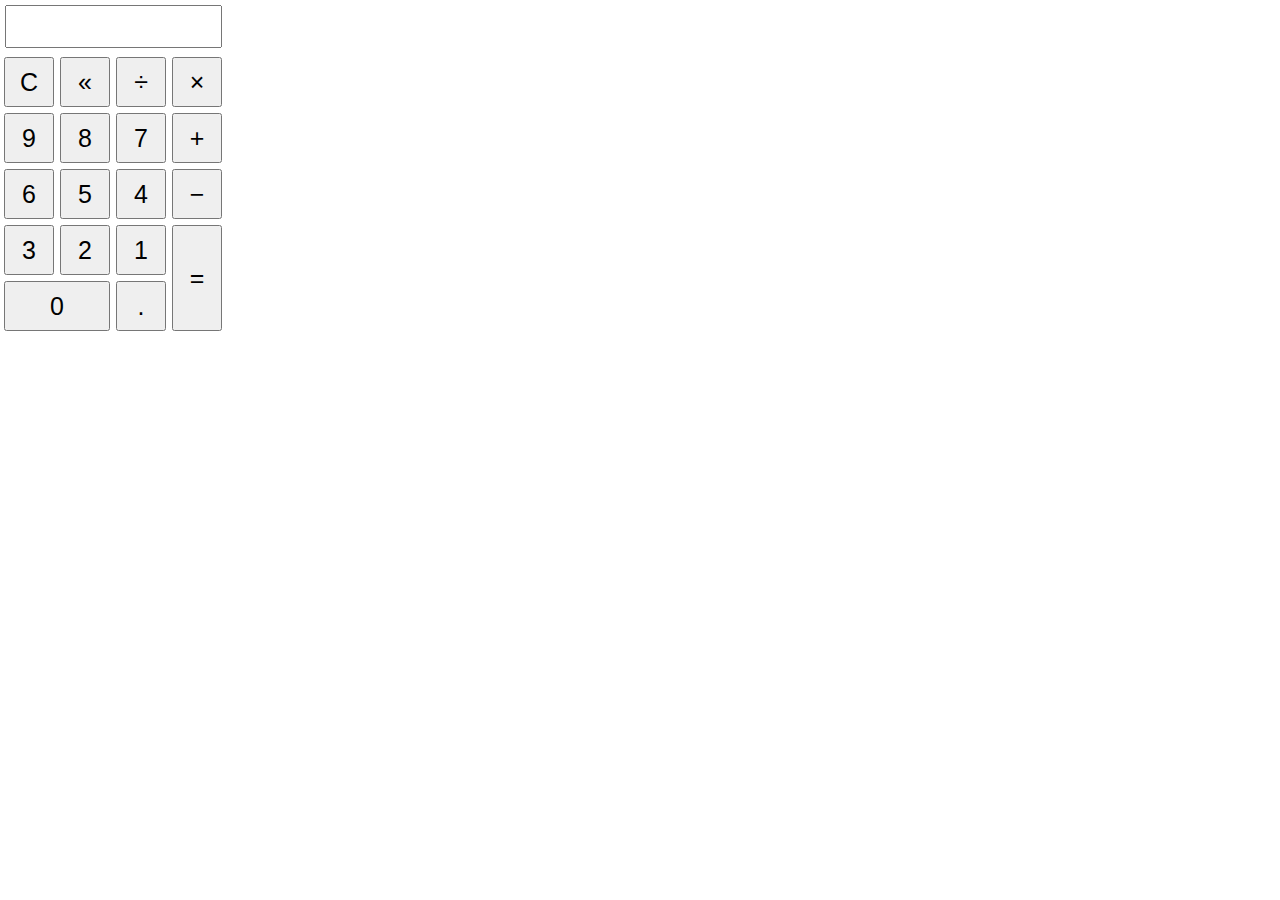
==== index.html @ cc1fa360 "Merge pull request #3 from WHOISbinit/patch-2" ====
<!DOCTYPE html>
<html>
<head>
	<title>Simple Calculator</title>
	
	<script type="text/javascript">
		function insert(num){
			document.form.textview.value = document.form.textview.value + num;

		}

		function equal(){
			var exp = document.form.textview.value;
			if(exp){
				document.form.textview.value=eval(exp);
			}
		}
			function clean(){
				document.form.textview.value = "";
			}
			function back(){
				var exp = document.form.textview.value;
				document.form.textview.value = 	exp.substring(0, exp.length - 1);
			}

	</script>

	<style type="text/css">
		*{
			margin : 0;
			padding: 0;
			text-align:centre;

		}
		.button{
			cursor: pointer;
			font-size: 25px;
			margin:2px;
			width: 50px;
			height: 50px;
		}
		.textview{
			font-size: 25px;
			margin:5px;
			padding: 5px;
			width: 203px;
		}

	</style>
</head>
<body>

	<div class="main">
		<form name="form">
			<input class="textview" name="textview">
		</form>
		<table>
			<tr>
				<td><input class="button" type="button" onclick="clean()" value="C"></td>
				<td><input class="button" type="button" onclick="back()" value="&#xab;"></td>
				<td><input class="button" type="button" onclick="insert('/')" value="&divide;"></td>
				<td><input class="button" type="button" onclick="insert('*')" value="&times;"></td>
			</tr>
			<tr>
				<td><input class="button" type="button" onclick="insert(9)" value="9"></td>
				<td><input class="button" type="button" onclick="insert(8)" value="8"></td>
				<td><input class="button" type="button" onclick="insert(7)" value="7"></td>
				<td><input class="button" type="button" onclick="insert('+')" value="&plus;"></td>
			</tr>
			<tr>
				<td><input class="button" type="button"  onclick="insert(6)" value="6"></td>
				<td><input class="button" type="button" onclick="insert(5)" value="5"></td>
				<td><input class="button" type="button" onclick="insert(4)" value="4"></td>
				<td><input class="button" type="button" onclick="insert('-')" value="&minus;"></td>
			</tr>
			<tr>
				<td><input class="button" type="button" onclick="insert(3)" value="3"></td>
				<td><input class="button" type="button" onclick="insert(2)" value="2"></td>
				<td><input class="button" type="button" onclick="insert(1)" value="1"></td>
				<td rowspan="5"><input style="height: 106px;" class="button" type="button" onclick="equal()" value="="></td>
			</tr>
			<tr>
				<td colspan=2><input style="width: 106px;" class="button" type="button" onclick="insert(0)" value="0"></td>
				<td><input class="button" type="button" onclick="insert('.')" value="."></td>
			</tr>

		</table>
	</div>

</body>
</html>
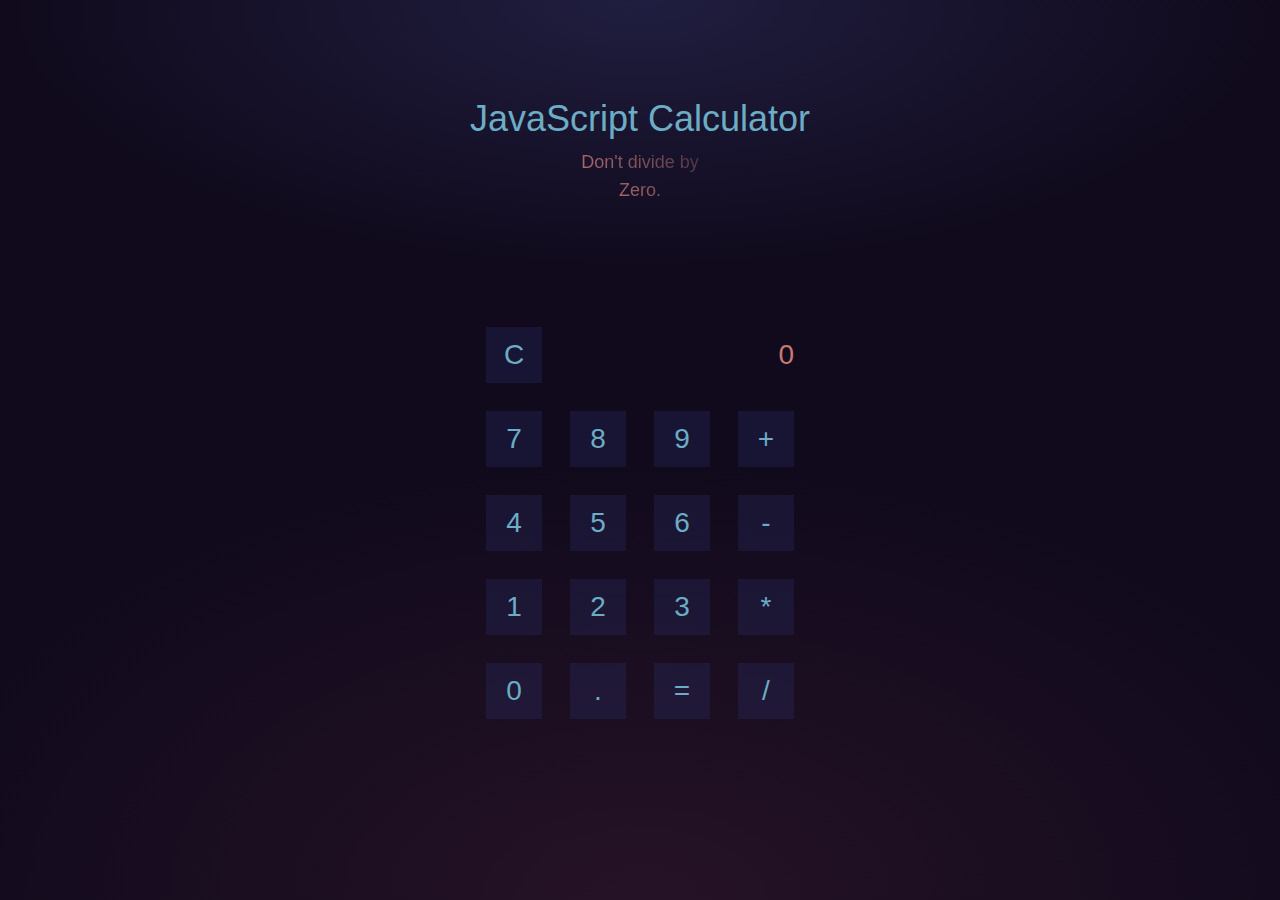
==== commit 18f66f3d: "calculator code added with js and css" ====
--- a/index.html
+++ b/index.html
@@ -1,91 +1,51 @@
 <!DOCTYPE html>
-<html>
+<html lang="en">
+
 <head>
-	<title>Simple Calculator</title>
-	
-	<script type="text/javascript">
-		function insert(num){
-			document.form.textview.value = document.form.textview.value + num;
+	<meta charset="UTF-8">
+	<meta name="viewport" content="width=device-width, initial-scale=1.0">
+	<meta http-equiv="X-UA-Compatible" content="ie=edge">
+	<title>Calculator</title>
+	<link href="./style.css" rel="stylesheet" type="text/css">
+	</link>
+</head>
 
-		}
+<body>
+	<h1>JavaScript Calculator</h1>
+	<p class="warning">Don't divide by Zero.</p>
+	<div id="calculator" class="calculator">
+		<button id="clear" class="clear">C</button>
 
-		function equal(){
-			var exp = document.form.textview.value;
-			if(exp){
-				document.form.textview.value=eval(exp);
-			}
-		}
-			function clean(){
-				document.form.textview.value = "";
-			}
-			function back(){
-				var exp = document.form.textview.value;
-				document.form.textview.value = 	exp.substring(0, exp.length - 1);
-			}
+		<div id="viewer" class="viewer">0</div>
+		<button class="num" data-num="7">7</button>
+		<button class="num" data-num="8">8</button>
+		<button class="num" data-num="9">9</button>
 
-	</script>
+		<button data-ops="plus" class="ops">+</button>
 
-	<style type="text/css">
-		*{
-			margin : 0;
-			padding: 0;
-			text-align:centre;
+		<button class="num" data-num="4">4</button>
+		<button class="num" data-num="5">5</button>
+		<button class="num" data-num="6">6</button>
 
-		}
-		.button{
-			cursor: pointer;
-			font-size: 25px;
-			margin:2px;
-			width: 50px;
-			height: 50px;
-		}
-		.textview{
-			font-size: 25px;
-			margin:5px;
-			padding: 5px;
-			width: 203px;
-		}
+		<button data-ops="minus" class="ops">-</button>
 
-	</style>
-</head>
-<body>
+		<button class="num" data-num="1">1</button>
+		<button class="num" data-num="2">2</button>
+		<button class="num" data-num="3">3</button>
 
-	<div class="main">
-		<form name="form">
-			<input class="textview" name="textview">
-		</form>
-		<table>
-			<tr>
-				<td><input class="button" type="button" onclick="clean()" value="C"></td>
-				<td><input class="button" type="button" onclick="back()" value="&#xab;"></td>
-				<td><input class="button" type="button" onclick="insert('/')" value="&divide;"></td>
-				<td><input class="button" type="button" onclick="insert('*')" value="&times;"></td>
-			</tr>
-			<tr>
-				<td><input class="button" type="button" onclick="insert(9)" value="9"></td>
-				<td><input class="button" type="button" onclick="insert(8)" value="8"></td>
-				<td><input class="button" type="button" onclick="insert(7)" value="7"></td>
-				<td><input class="button" type="button" onclick="insert('+')" value="&plus;"></td>
-			</tr>
-			<tr>
-				<td><input class="button" type="button"  onclick="insert(6)" value="6"></td>
-				<td><input class="button" type="button" onclick="insert(5)" value="5"></td>
-				<td><input class="button" type="button" onclick="insert(4)" value="4"></td>
-				<td><input class="button" type="button" onclick="insert('-')" value="&minus;"></td>
-			</tr>
-			<tr>
-				<td><input class="button" type="button" onclick="insert(3)" value="3"></td>
-				<td><input class="button" type="button" onclick="insert(2)" value="2"></td>
-				<td><input class="button" type="button" onclick="insert(1)" value="1"></td>
-				<td rowspan="5"><input style="height: 106px;" class="button" type="button" onclick="equal()" value="="></td>
-			</tr>
-			<tr>
-				<td colspan=2><input style="width: 106px;" class="button" type="button" onclick="insert(0)" value="0"></td>
-				<td><input class="button" type="button" onclick="insert('.')" value="."></td>
-			</tr>
+		<button data-ops="times" class="ops">*</button>
 
-		</table>
+		<button class="num" data-num="0">0</button>
+		<button class="num" data-num=".">.</button>
+		<button id="equals" class="equals" data-result="">=</button>
+
+		<button data-ops="divided by" class="ops">/</button>
+
+		<button id="reset" class="reset">Reset Universe?</button>
 	</div>
 
+	<script src="./script.js"></script>
 </body>
-</html>
+
+
+</html>--- a/style.css
+++ b/style.css
@@ -0,0 +1,208 @@
+html {
+  background: #100a1c;
+  background-image: radial-gradient(50% 30% ellipse at center top, #201e40 0%, rgba(0, 0, 0, 0) 100%), radial-gradient(60% 50% ellipse at center bottom, #261226 0%, #100a1c 100%);
+  background-attachment: fixed;
+  color: #6cacc5;
+}
+
+body {
+  color: #6cacc5;
+  font: 300 18px/1.6 "Source Sans Pro", sans-serif;
+  margin: 0;
+  padding: 5em 0 2em;
+  text-align: center;
+}
+
+h1 {
+  font-weight: 300;
+  margin: 0;
+}
+
+/* Gradient text only on Webkit */
+.warning {
+  background: -webkit-linear-gradient(45deg, #c97874 10%, #463042 90%);
+  -webkit-background-clip: text;
+  -webkit-text-fill-color: transparent;
+  color: #8c5059;
+  font-weight: 400;
+  margin: 0 auto 6em;
+  max-width: 9em;
+}
+
+.calculator {
+  font-size: 28px;
+  margin: 0 auto;
+  width: 10em;
+}
+.calculator::before, .calculator::after {
+  content: " ";
+  display: table;
+}
+.calculator::after {
+  clear: both;
+}
+
+/* Calculator after dividing by zero */
+.broken {
+  animation: broken 2s;
+  transform: translate3d(0, -2000px, 0);
+  opacity: 0;
+}
+
+.viewer {
+  color: #c97874;
+  float: left;
+  line-height: 3em;
+  text-align: right;
+  text-overflow: ellipsis;
+  overflow: hidden;
+  width: 7.5em;
+  height: 3em;
+}
+
+button {
+  border: 0;
+  background: rgba(42, 50, 113, 0.28);
+  color: #6cacc5;
+  cursor: pointer;
+  float: left;
+  font: inherit;
+  margin: 0.25em;
+  width: 2em;
+  height: 2em;
+  transition: all 0.5s;
+}
+button:hover {
+  background: #201e40;
+}
+button:focus {
+  outline: 0;
+  /* The value fade-ins that appear */
+}
+button:focus::after {
+  animation: zoom 1s;
+  animation-iteration-count: 1;
+  animation-fill-mode: both;
+  content: attr(data-num);
+  cursor: default;
+  font-size: 100px;
+  position: absolute;
+  top: 1.5em;
+  left: 50%;
+  text-align: center;
+  margin-left: -24px;
+  opacity: 0;
+  width: 48px;
+}
+
+/* Same as above, modified for operators */
+.ops:focus::after {
+  content: attr(data-ops);
+  margin-left: -210px;
+  width: 420px;
+}
+
+/* Same as above, modified for result */
+.equals:focus::after {
+  content: attr(data-result);
+  margin-left: -300px;
+  width: 600px;
+}
+
+/* Reset button */
+.reset {
+  background: rgba(201, 120, 116, 0.28);
+  color: #c97874;
+  font-weight: 400;
+  margin-left: -77px;
+  padding: 0.5em 1em;
+  position: absolute;
+  top: -20em;
+  left: 50%;
+  width: auto;
+  height: auto;
+  /* When button is revealed */
+}
+.reset:hover {
+  background: #c97874;
+  color: #100a1c;
+}
+.reset.show {
+  top: 20em;
+  animation: fadein 4s;
+}
+
+/* Animations */
+/* Values that appear onclick */
+@keyframes zoom {
+  0% {
+    transform: scale(0.2);
+    opacity: 1;
+  }
+  70% {
+    transform: scale(1);
+  }
+  100% {
+    opacity: 0;
+  }
+}
+/* Division by zero animation */
+@keyframes broken {
+  0% {
+    transform: translate3d(0, 0, 0);
+    opacity: 1;
+  }
+  5% {
+    transform: rotate(5deg);
+  }
+  15% {
+    transform: rotate(-5deg);
+  }
+  20% {
+    transform: rotate(5deg);
+  }
+  25% {
+    transform: rotate(-5deg);
+  }
+  50% {
+    transform: rotate(45deg);
+  }
+  70% {
+    transform: translate3d(0, 2000px, 0);
+    opacity: 1;
+  }
+  75% {
+    opacity: 0;
+  }
+  100% {
+    transform: translate3d(0, -2000px, 0);
+  }
+}
+/* Reset button fadein */
+@keyframes fadein {
+  0% {
+    top: 20em;
+    opacity: 0;
+  }
+  50% {
+    opacity: 0;
+  }
+  100% {
+    opacity: 1;
+  }
+}
+@media (min-width: 420px) {
+  .calculator {
+    width: 12em;
+  }
+
+  .viewer {
+    width: 8.5em;
+  }
+
+  button {
+    margin: 0.5em;
+  }
+}
+
+/*# sourceMappingURL=style.css.map */
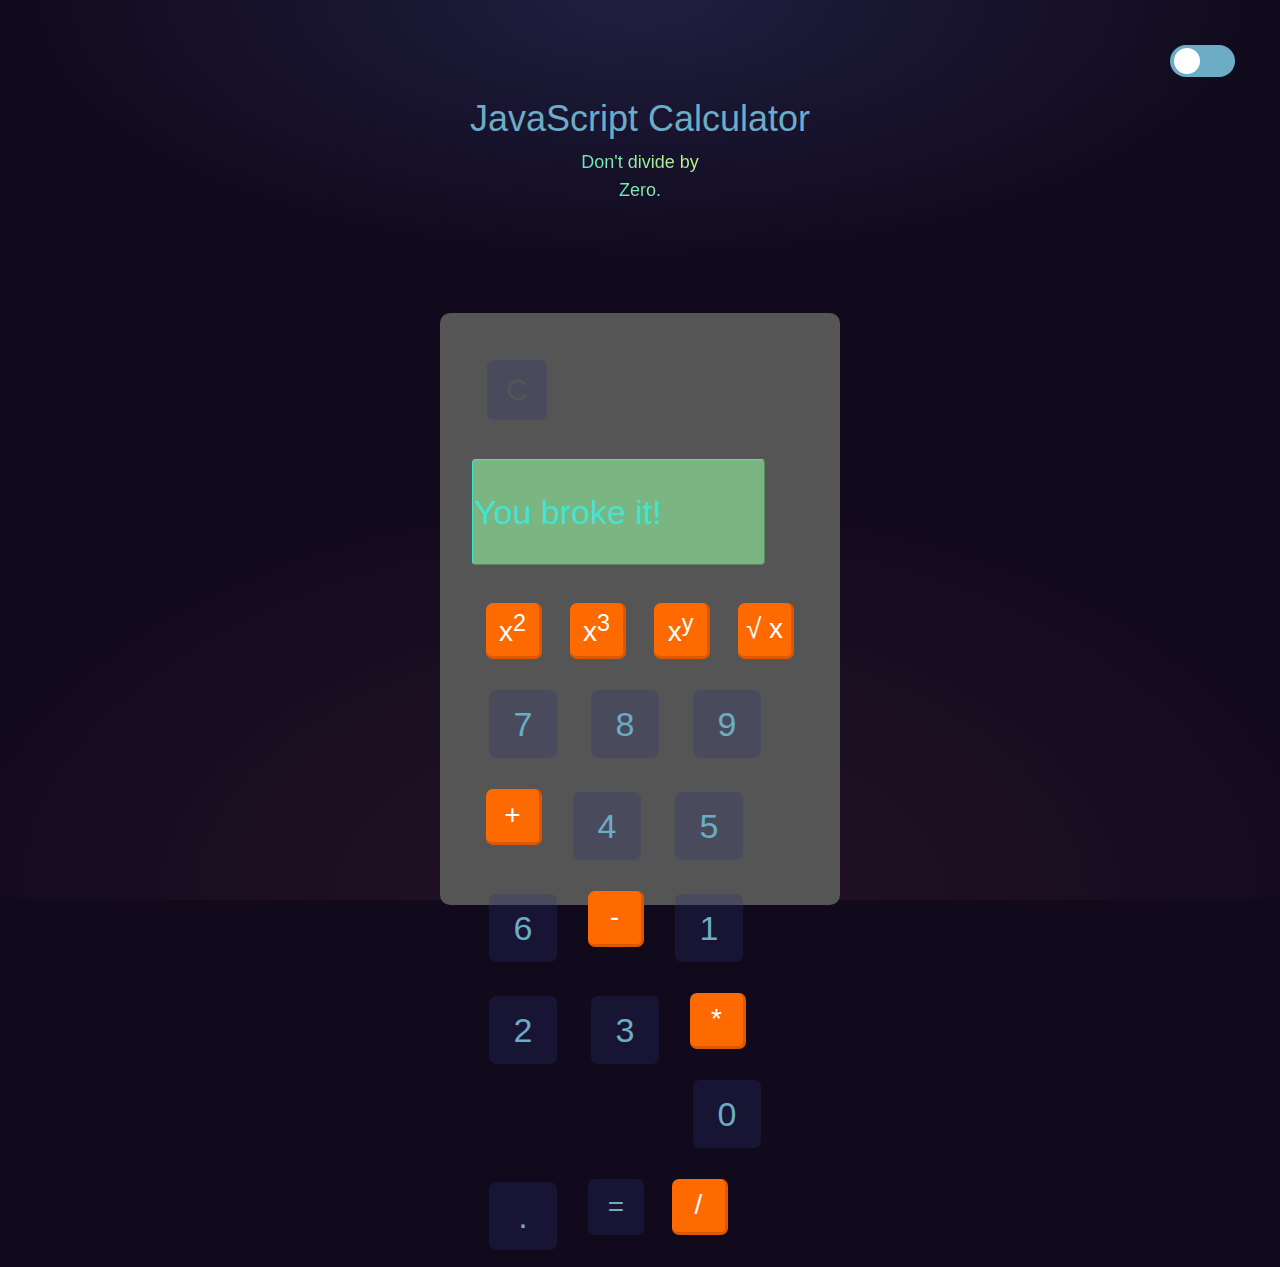
==== commit 79e36ab3: "Merge 1e57bf32dacad12924fea5c077726e579b5392be into 309da4361343d61805c3e2f588acf1c0fe47e18c" ====
--- a/index.html
+++ b/index.html
@@ -1,51 +1,64 @@
-<!DOCTYPE html>
-<html lang="en">
-
-<head>
-	<meta charset="UTF-8">
-	<meta name="viewport" content="width=device-width, initial-scale=1.0">
-	<meta http-equiv="X-UA-Compatible" content="ie=edge">
-	<title>Calculator</title>
-	<link href="./style.css" rel="stylesheet" type="text/css">
-	</link>
-</head>
-
-<body>
-	<h1>JavaScript Calculator</h1>
-	<p class="warning">Don't divide by Zero.</p>
-	<div id="calculator" class="calculator">
-		<button id="clear" class="clear">C</button>
-
-		<div id="viewer" class="viewer">0</div>
-		<button class="num" data-num="7">7</button>
-		<button class="num" data-num="8">8</button>
-		<button class="num" data-num="9">9</button>
-
-		<button data-ops="plus" class="ops">+</button>
-
-		<button class="num" data-num="4">4</button>
-		<button class="num" data-num="5">5</button>
-		<button class="num" data-num="6">6</button>
-
-		<button data-ops="minus" class="ops">-</button>
-
-		<button class="num" data-num="1">1</button>
-		<button class="num" data-num="2">2</button>
-		<button class="num" data-num="3">3</button>
-
-		<button data-ops="times" class="ops">*</button>
-
-		<button class="num" data-num="0">0</button>
-		<button class="num" data-num=".">.</button>
-		<button id="equals" class="equals" data-result="">=</button>
-
-		<button data-ops="divided by" class="ops">/</button>
-
-		<button id="reset" class="reset">Reset Universe?</button>
-	</div>
-
-	<script src="./script.js"></script>
-</body>
-
-
-</html>+<!DOCTYPE html>
+<html lang="en">
+
+<head>
+	<meta charset="UTF-8">
+	<meta name="viewport" content="width=device-width, initial-scale=1.0">
+	<meta http-equiv="X-UA-Compatible" content="ie=edge">
+	<title>Calculator</title>
+	<!-- <link href="./style.css" rel="stylesheet" type="text/css"> -->
+	<link href="./pixel/css/pixel.css" rel="stylesheet" type="text/css">
+	<link href="./pixel/css/style.css" rel="stylesheet" type="text/css">
+
+</head>
+
+<body>
+	<div class="toggle-container">
+		<input type="checkbox" id="themeToggle">
+		<label for="themeToggle">Toggle</label>
+	</div>
+
+	<h1>JavaScript Calculator</h1>
+	<p class="warning">Don't divide by Zero.</p>
+	<div id="calculator" class="calculator">
+		<button id="clear" class="clear">C</button>
+		<div id="viewer" class="viewer" style="border-top-width: 0.5px;border-top-style: solid;border-right-width: 0.5px;border-right-style: solid;border-bottom-width: 0.5px;border-bottom-style: solid;border-left-style: solid;border-left-width: 0.5px;padding-top: 1px;padding-bottom: 1px;padding-left: 1px;padding-right: 1px;">You broke it!</div>
+
+		<button data-ops="square" class="ops">x<sup>2</sup></button>
+		<button data-ops="cube" class="ops">x<sup>3</sup></button>
+		<button data-ops="power" class="ops">x<sup>y</sup></button>
+		<button data-ops="square root" class="ops">&#8730; x</button>
+
+
+		<button class="num" data-num="7">7</button>
+		<button class="num" data-num="8">8</button>
+		<button class="num" data-num="9">9</button>
+
+		<button data-ops="plus" class="ops">+</button>
+
+		<button class="num" data-num="4">4</button>
+		<button class="num" data-num="5">5</button>
+		<button class="num" data-num="6">6</button>
+
+		<button data-ops="minus" class="ops">-</button>
+
+		<button class="num" data-num="1">1</button>
+		<button class="num" data-num="2">2</button>
+		<button class="num" data-num="3">3</button>
+		<button data-ops="times" class="ops">*</button>
+		<button class="num" data-num="0">0</button>
+		<button class="num" data-num=".">.</button>
+		<button id="equals" class="equals" data-result="">=</button>
+
+		<button data-ops="divided by" class="ops">/</button>
+
+		<button id="reset" class="reset">Reset Universe?</button>
+	</div>
+
+	
+	<script src="./pixel/js/script.js"></script>
+	<script src="./pixel/js/dark-light-theme-toggle.js"></script>
+</body>
+
+
+</html>
--- a/pixel/css/pixel.css
+++ b/pixel/css/pixel.css
@@ -0,0 +1,76 @@
+body {
+    font-family: 'Dosis', sans-serif;
+}
+
+.calculator {
+    width: 20rem;
+    height: 33rem;
+    background-color:#555;
+    padding: 2rem;
+    border-radius: 10px;
+}
+
+
+
+.viewer {
+    width: 95%;
+    border-radius: 4px;
+    margin: 1.5rem 0;
+    display: flex;
+    background-color: #7bb581;
+    height: 3.5rem;
+    border-bottom: solid .3rem #5d8962;
+    border-right: solid .3rem #5d8962;
+
+    display: flex;
+    align-items: center;
+    padding-left: 10px;
+    font-size: 34px;
+    color:darkolivegreen;
+}
+
+.number-pad {
+    display: grid;
+    grid-template-columns: 1fr 1fr 1fr 1fr;
+    grid-template-rows: auto;
+    grid-gap: 1rem;
+    justify-items: center;
+    align-content: space-around;
+}
+
+button {
+    font-family: 'Dosis', sans-serif;
+    background-color: grey;
+    border: none;
+    border-bottom: 3px solid #42403f;
+    border-right: 3px solid #42403f;
+    border-radius: 7px;
+    width: 3rem;
+    height: 3rem;
+    font-size: 20px;
+    color: #555;
+}
+
+button.clear {
+    margin-right: 0;
+    font-size: 30px;
+    color: #555;
+}
+
+button.ops {
+    background-color: #ff6a00;
+    border-bottom: 3px solid #db5700;
+    border-right: 3px solid #db5700;
+    color: white;
+    align-items: center;
+    justify-content: center;
+}
+
+button.reset {
+    width: 100%;
+    font-size: 30px;
+    margin-top: 1rem;
+}
+ button.num {
+    font-size: 34px;
+ }--- a/pixel/css/style.css
+++ b/pixel/css/style.css
@@ -0,0 +1,309 @@
+html {
+  background: #100a1c;
+  background-image: radial-gradient(50% 30% ellipse at center top, #201e40 0%, rgba(0, 0, 0, 0) 100%), radial-gradient(60% 50% ellipse at center bottom, #261226 0%, #100a1c 100%);
+  background-attachment: fixed;
+  color: #6cacc5;
+}
+
+body {
+  color: #6cacc5;
+  font: 300 18px/1.6 "Source Sans Pro", sans-serif;
+  margin: 0;
+  padding: 5em 0 2em;
+  text-align: center;
+}
+
+h1 {
+  font-weight: 300;
+  margin: 0;
+}
+
+/* Gradient text only on Webkit */
+.warning {
+  background: -webkit-linear-gradient(45deg, #44e4d1 10%, #d0f980 90%);
+  -webkit-background-clip: text;
+  -webkit-text-fill-color: transparent;
+  color: #44e4d1;
+  font-weight: 400;
+  margin: 0 auto 6em;
+  max-width: 9em;
+}
+
+.calculator {
+  font-size: 28px;
+  margin: 0 auto;
+  width: 10em;
+}
+
+.calculator::before,
+.calculator::after {
+  content: " ";
+  display: table;
+}
+
+.calculator::after {
+  clear: both;
+}
+
+/* Calculator after dividing by zero */
+.broken {
+  animation: broken 2s;
+  transform: translate3d(0, -2000px, 0);
+  opacity: 0;
+}
+
+.viewer {
+  color: #44e4d1;
+  float: left;
+  line-height: 3em;
+  text-align: right;
+  text-overflow: ellipsis;
+  overflow: hidden;
+  width: 7.5em;
+  height: 3em;
+}
+
+button {
+  border: 0;
+  background: rgba(42, 50, 113, 0.28);
+  color: #6cacc5;
+  cursor: pointer;
+  float: left;
+  font: inherit;
+  margin: 0.25em;
+  width: 2em;
+  height: 2em;
+  transition: all 0.5s;
+}
+
+button:hover {
+  background: #201e40;
+}
+
+button:focus {
+  outline: 0;
+  /* The value fade-ins that appear */
+}
+
+button:focus::after {
+  animation: zoom 1s;
+  animation-iteration-count: 1;
+  animation-fill-mode: both;
+  content: attr(data-num);
+  cursor: default;
+  font-size: 100px;
+  position: absolute;
+  top: 1.5em;
+  left: 50%;
+  text-align: center;
+  margin-left: -24px;
+  opacity: 0;
+  width: 48px;
+}
+
+/* Same as above, modified for operators */
+.ops:focus::after {
+  content: attr(data-ops);
+  margin-left: -210px;
+  width: 420px;
+}
+
+/* Same as above, modified for result */
+.equals:focus::after {
+  content: attr(data-result);
+  margin-left: -300px;
+  width: 600px;
+}
+
+/* Reset button */
+.reset {
+  background: rgba(201, 120, 116, 0.28);
+  color: #44e4d1;
+  font-weight: 400;
+  margin-left: -77px;
+  padding: 0.5em 1em;
+  position: absolute;
+  top: -20em;
+  left: 50%;
+  width: auto;
+  height: auto;
+  /* When button is revealed */
+}
+
+.reset:hover {
+  background: #44e4d1;
+  color: #100a1c;
+}
+
+.reset.show {
+  top: 20em;
+  animation: fadein 4s;
+}
+
+/* Light mode theme colors and switcher */
+.light-theme {
+  background: #423e4d;
+  background: -webkit-linear-gradient(to right, #E9E4F0, #D3CCE3);
+  background: linear-gradient(to right, #E9E4F0, #D3CCE3);
+}
+
+.light-theme h1,
+.light-theme button {
+  color: #5a5569;
+}
+
+.light-theme button:hover {
+  background-color: #423e4d;
+  color: #D3CCE3;
+}
+
+.light-theme button.equals {
+  color: #5a5569;
+}
+
+/* Styles for dark-light mode switcher */
+.toggle-container {
+  position: absolute;
+  top: 45px;
+  right: 45px;
+}
+
+input[type=checkbox] {
+  height: 0;
+  width: 0;
+  visibility: hidden;
+}
+
+label {
+  background: #6cacc5;
+  position: relative;
+  width: 65px;
+  height: 32px;
+  text-indent: -9999px;
+  float: right;
+  border-radius: 20px;
+  cursor: pointer;
+}
+
+label:after {
+  content: '';
+  position: absolute;
+  top: 3px;
+  left: 4px;
+  width: 26px;
+  height: 26px;
+  background: white;
+  border-radius: 90px;
+  transition: 0.3s;
+}
+
+input:checked+label {
+  background: #5a5569;
+}
+
+input:checked+label:after {
+  left: calc(100% - 5px);
+  transform: translateX(-100%);
+}
+
+label:active:after {
+  width: 56px;
+}
+
+html.transition,
+html.transition *,
+html.transition *:before,
+html.transition *:after {
+  transition: all 750ms !important;
+  transition-delay: 0 !important;
+}
+
+/* Animations */
+/* Values that appear onclick */
+@keyframes zoom {
+  0% {
+    transform: scale(0.2);
+    opacity: 1;
+  }
+
+  70% {
+    transform: scale(1);
+  }
+
+  100% {
+    opacity: 0;
+  }
+}
+
+/* Division by zero animation */
+@keyframes broken {
+  0% {
+    transform: translate3d(0, 0, 0);
+    opacity: 1;
+  }
+
+  5% {
+    transform: rotate(5deg);
+  }
+
+  15% {
+    transform: rotate(-5deg);
+  }
+
+  20% {
+    transform: rotate(5deg);
+  }
+
+  25% {
+    transform: rotate(-5deg);
+  }
+
+  50% {
+    transform: rotate(45deg);
+  }
+
+  70% {
+    transform: translate3d(0, 2000px, 0);
+    opacity: 1;
+  }
+
+  75% {
+    opacity: 0;
+  }
+
+  100% {
+    transform: translate3d(0, -2000px, 0);
+  }
+}
+
+/* Reset button fadein */
+@keyframes fadein {
+  0% {
+    top: 20em;
+    opacity: 0;
+  }
+
+  50% {
+    opacity: 0;
+  }
+
+  100% {
+    opacity: 1;
+  }
+}
+
+@media (min-width: 420px) {
+  .calculator {
+    width: 12em;
+  }
+
+  .viewer {
+    width: 8.5em;
+  }
+
+  button {
+    margin: 0.5em;
+  }
+}
+
+/*# sourceMappingURL=style.css.map */
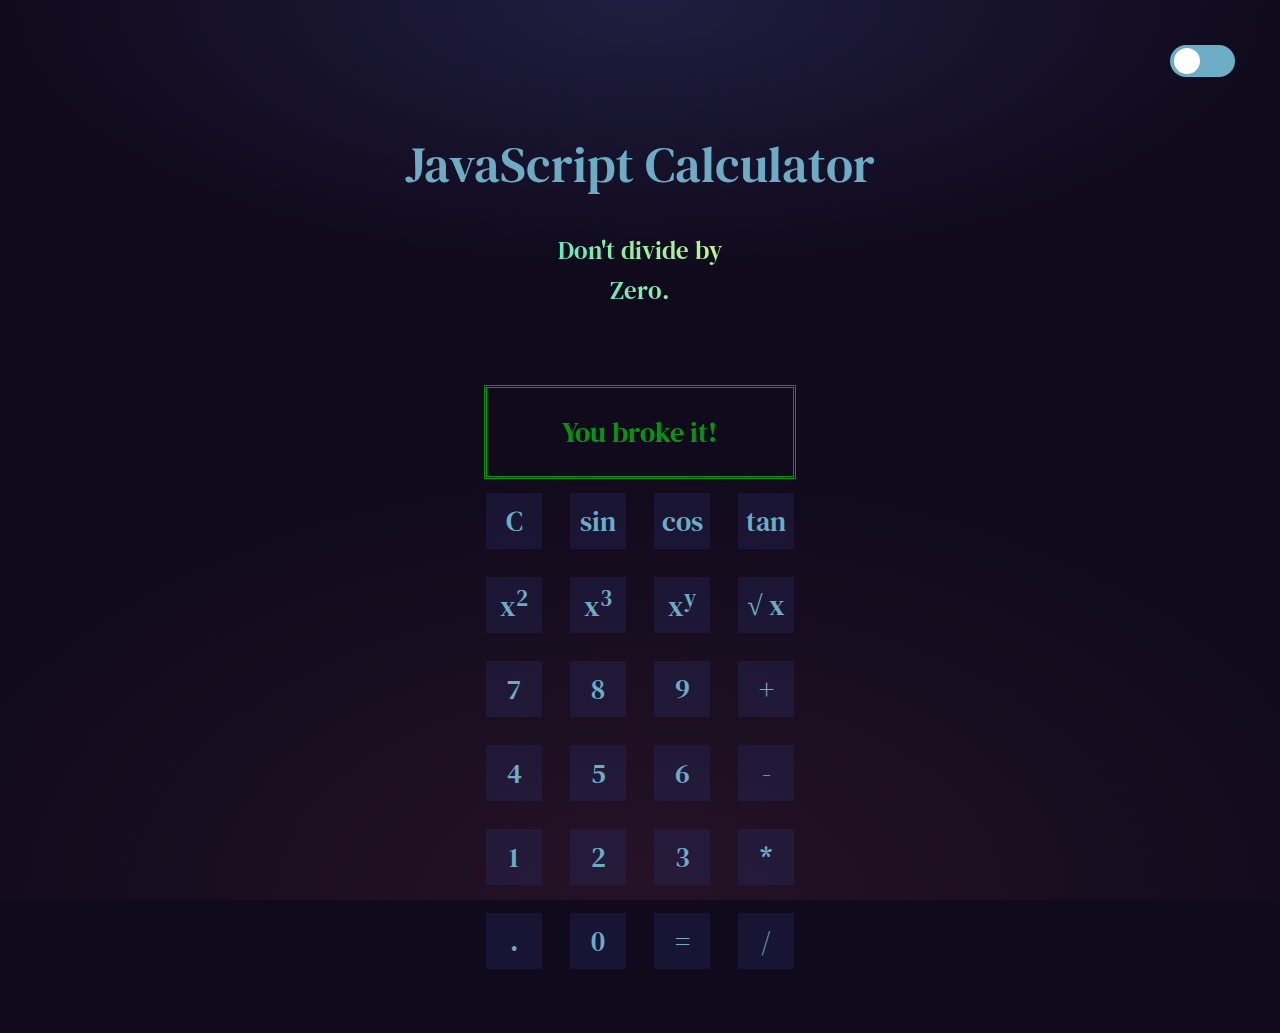
==== commit fc698105: "Merge b439e0163c8f54da8e5d2532432b01d6e81211dd into da114fd8c34d477ea300bc2567c0b9a2f35ebc3f" ====
--- a/index.html
+++ b/index.html
@@ -6,10 +6,8 @@
 	<meta name="viewport" content="width=device-width, initial-scale=1.0">
 	<meta http-equiv="X-UA-Compatible" content="ie=edge">
 	<title>Calculator</title>
-	<!-- <link href="./style.css" rel="stylesheet" type="text/css"> -->
-	<link href="./pixel/css/pixel.css" rel="stylesheet" type="text/css">
-	<link href="./pixel/css/style.css" rel="stylesheet" type="text/css">
-
+	<link href="./style.css" rel="stylesheet" type="text/css">
+	</link>
 </head>
 
 <body>
@@ -21,8 +19,14 @@
 	<h1>JavaScript Calculator</h1>
 	<p class="warning">Don't divide by Zero.</p>
 	<div id="calculator" class="calculator">
+		<div id="viewer" class="viewer">You broke it!</div>
+
+
 		<button id="clear" class="clear">C</button>
-		<div id="viewer" class="viewer" style="border-top-width: 0.5px;border-top-style: solid;border-right-width: 0.5px;border-right-style: solid;border-bottom-width: 0.5px;border-bottom-style: solid;border-left-style: solid;border-left-width: 0.5px;padding-top: 1px;padding-bottom: 1px;padding-left: 1px;padding-right: 1px;">You broke it!</div>
+		<button data-ops="sin" class="ops">sin</button>
+		<button data-ops="cos" class="ops">cos</button>
+		<button data-ops="tan" class="ops">tan</button>
+
 
 		<button data-ops="square" class="ops">x<sup>2</sup></button>
 		<button data-ops="cube" class="ops">x<sup>3</sup></button>
@@ -46,8 +50,8 @@
 		<button class="num" data-num="2">2</button>
 		<button class="num" data-num="3">3</button>
 		<button data-ops="times" class="ops">*</button>
+		<button class="num" data-num=".">.</button>
 		<button class="num" data-num="0">0</button>
-		<button class="num" data-num=".">.</button>
 		<button id="equals" class="equals" data-result="">=</button>
 
 		<button data-ops="divided by" class="ops">/</button>
@@ -55,9 +59,8 @@
 		<button id="reset" class="reset">Reset Universe?</button>
 	</div>
 
-	
-	<script src="./pixel/js/script.js"></script>
-	<script src="./pixel/js/dark-light-theme-toggle.js"></script>
+	<script src="./script.js"></script>
+	<script src="./dark-light-theme-toggle.js"></script>
 </body>
 
 
--- a/style.css
+++ b/style.css
@@ -1,3 +1,5 @@
+@import url('https://fonts.googleapis.com/css?family=DM+Serif+Text&display=swap');
+
 html {
   background: #100a1c;
   background-image: radial-gradient(50% 30% ellipse at center top, #201e40 0%, rgba(0, 0, 0, 0) 100%), radial-gradient(60% 50% ellipse at center bottom, #261226 0%, #100a1c 100%);
@@ -7,7 +9,7 @@
 
 body {
   color: #6cacc5;
-  font: 300 18px/1.6 "Source Sans Pro", sans-serif;
+  font: 300 25px/1.6 'DM Serif Text', serif;
   margin: 0;
   padding: 5em 0 2em;
   text-align: center;
@@ -20,12 +22,13 @@
 
 /* Gradient text only on Webkit */
 .warning {
-  background: -webkit-linear-gradient(45deg, #c97874 10%, #463042 90%);
+  background: -webkit-linear-gradient(45deg, #44e4d1 10%, #d0f980 90%);
   -webkit-background-clip: text;
   -webkit-text-fill-color: transparent;
-  color: #8c5059;
+  color: #44e4d1;
   font-weight: 400;
-  margin: 0 auto 6em;
+  font-family: 'DM Serif Text', serif;
+  margin: 1em auto 3em;
   max-width: 9em;
 }
 
@@ -34,10 +37,13 @@
   margin: 0 auto;
   width: 10em;
 }
-.calculator::before, .calculator::after {
+
+.calculator::before,
+.calculator::after {
   content: " ";
   display: table;
 }
+
 .calculator::after {
   clear: both;
 }
@@ -50,14 +56,20 @@
 }
 
 .viewer {
-  color: #c97874;
-  float: left;
+  border-top: 3px double;
+  border-right: 3px double;
+  border-bottom: 3px double;
+  border-left: 3px double;
+  padding: 2px;
+  color: #00990d;
+  margin: 0px auto;
   line-height: 3em;
-  text-align: right;
+  text-align: center;
   text-overflow: ellipsis;
   overflow: hidden;
-  width: 7.5em;
+  width: 10em;
   height: 3em;
+  align-items: center;
 }
 
 button {
@@ -72,13 +84,16 @@
   height: 2em;
   transition: all 0.5s;
 }
+
 button:hover {
   background: #201e40;
 }
+
 button:focus {
   outline: 0;
   /* The value fade-ins that appear */
 }
+
 button:focus::after {
   animation: zoom 1s;
   animation-iteration-count: 1;
@@ -112,7 +127,7 @@
 /* Reset button */
 .reset {
   background: rgba(201, 120, 116, 0.28);
-  color: #c97874;
+  color: #44e4d1;
   font-weight: 400;
   margin-left: -77px;
   padding: 0.5em 1em;
@@ -123,13 +138,93 @@
   height: auto;
   /* When button is revealed */
 }
+
 .reset:hover {
-  background: #c97874;
+  background: #44e4d1;
   color: #100a1c;
 }
+
 .reset.show {
   top: 20em;
   animation: fadein 4s;
+}
+
+/* Light mode theme colors and switcher */
+.light-theme {
+  background: #423e4d;
+  background: -webkit-linear-gradient(to right, #E9E4F0, #D3CCE3);
+  background: linear-gradient(to right, #E9E4F0, #D3CCE3);
+}
+
+.light-theme h1,
+.light-theme button {
+  color: #5a5569;
+}
+
+.light-theme button:hover {
+  background-color: #423e4d;
+  color: #D3CCE3;
+}
+
+.light-theme button.equals {
+  color: #5a5569;
+}
+
+/* Styles for dark-light mode switcher */
+.toggle-container {
+  position: absolute;
+  top: 45px;
+  right: 45px;
+}
+
+input[type=checkbox] {
+  height: 0;
+  width: 0;
+  visibility: hidden;
+}
+
+label {
+  background: #6cacc5;
+  position: relative;
+  width: 65px;
+  height: 32px;
+  text-indent: -9999px;
+  float: right;
+  border-radius: 20px;
+  cursor: pointer;
+}
+
+label:after {
+  content: '';
+  position: absolute;
+  top: 3px;
+  left: 4px;
+  width: 26px;
+  height: 26px;
+  background: white;
+  border-radius: 90px;
+  transition: 0.3s;
+}
+
+input:checked+label {
+  background: #5a5569;
+}
+
+input:checked+label:after {
+  left: calc(100% - 5px);
+  transform: translateX(-100%);
+}
+
+label:active:after {
+  width: 56px;
+}
+
+html.transition,
+html.transition *,
+html.transition *:before,
+html.transition *:after {
+  transition: all 750ms !important;
+  transition-delay: 0 !important;
 }
 
 /* Animations */
@@ -139,65 +234,80 @@
     transform: scale(0.2);
     opacity: 1;
   }
+
   70% {
     transform: scale(1);
   }
+
   100% {
     opacity: 0;
   }
 }
+
 /* Division by zero animation */
 @keyframes broken {
   0% {
     transform: translate3d(0, 0, 0);
     opacity: 1;
   }
+
   5% {
     transform: rotate(5deg);
   }
+
   15% {
     transform: rotate(-5deg);
   }
+
   20% {
     transform: rotate(5deg);
   }
+
   25% {
     transform: rotate(-5deg);
   }
+
   50% {
     transform: rotate(45deg);
   }
+
   70% {
     transform: translate3d(0, 2000px, 0);
     opacity: 1;
   }
+
   75% {
     opacity: 0;
   }
+
   100% {
     transform: translate3d(0, -2000px, 0);
   }
 }
+
 /* Reset button fadein */
 @keyframes fadein {
   0% {
     top: 20em;
     opacity: 0;
   }
+
   50% {
     opacity: 0;
   }
+
   100% {
     opacity: 1;
   }
 }
+
 @media (min-width: 420px) {
   .calculator {
     width: 12em;
   }
 
   .viewer {
-    width: 8.5em;
+    width: 90%;
   }
 
   button {
@@ -205,4 +315,4 @@
   }
 }
 
-/*# sourceMappingURL=style.css.map */
+/*# sourceMappingURL=style.css.map */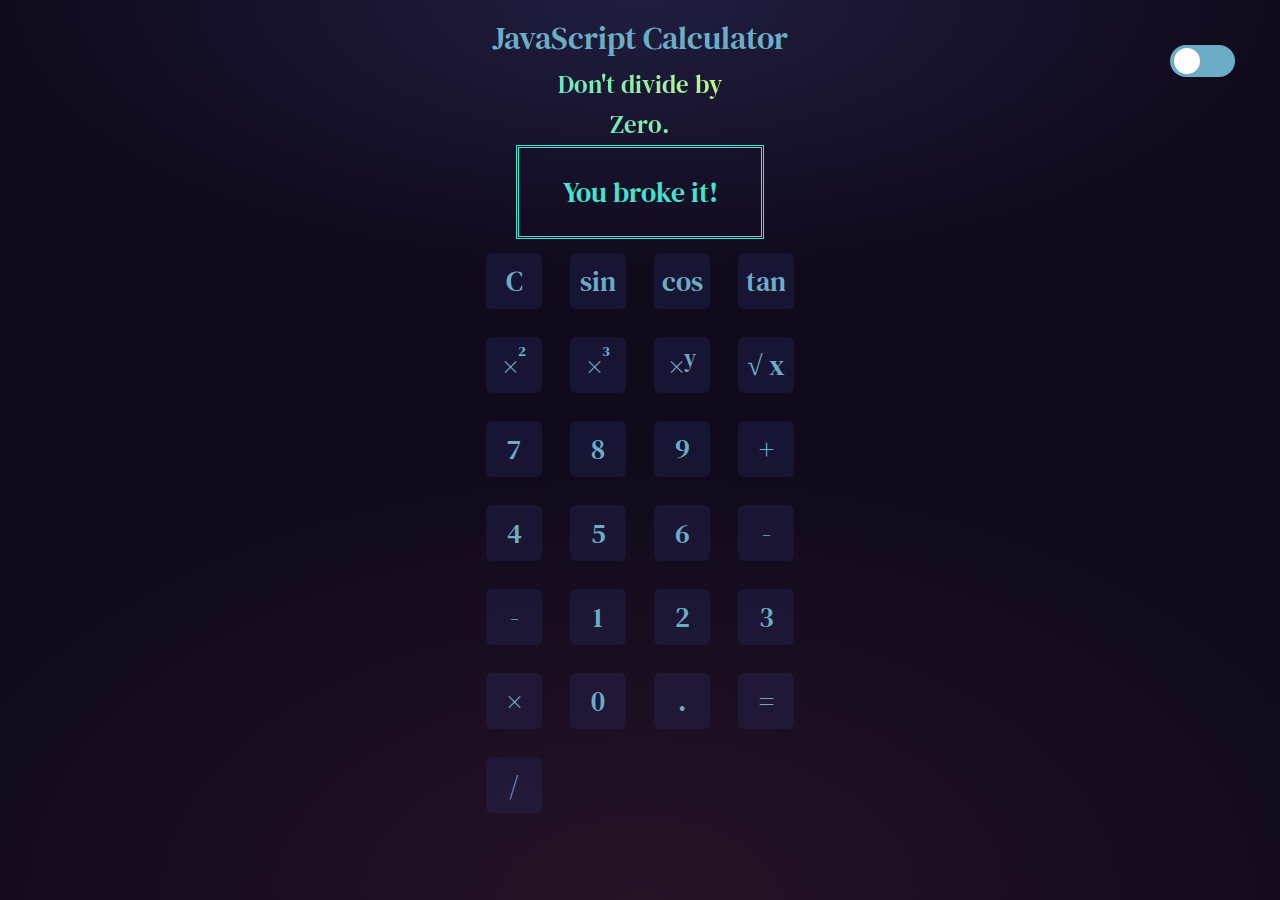
==== commit 85cc6797: "Merge ea5cabe161b2ced100b57a979fbf796c58e342b0 into ca65918c60120534df344a5525d984194b6850b8" ====
--- a/index.html
+++ b/index.html
@@ -8,6 +8,7 @@
 	<title>Calculator</title>
 	<link href="./style.css" rel="stylesheet" type="text/css">
 	</link>
+
 </head>
 
 <body>
@@ -16,7 +17,7 @@
 		<label for="themeToggle">Toggle</label>
 	</div>
 
-	<h1>JavaScript Calculator</h1>
+	<h1 class="title">JavaScript Calculator</h1>
 	<p class="warning">Don't divide by Zero.</p>
 	<div id="calculator" class="calculator">
 		<div id="viewer" class="viewer">You broke it!</div>
@@ -28,9 +29,9 @@
 		<button data-ops="tan" class="ops">tan</button>
 
 
-		<button data-ops="square" class="ops">x<sup>2</sup></button>
-		<button data-ops="cube" class="ops">x<sup>3</sup></button>
-		<button data-ops="power" class="ops">x<sup>y</sup></button>
+		<button data-ops="square" class="ops">×<sup>²</sup></button>
+		<button data-ops="cube" class="ops">×<sup>³</sup></button>
+		<button data-ops="power" class="ops">×<sup>y</sup></button>
 		<button data-ops="square root" class="ops">&#8730; x</button>
 
 
@@ -45,13 +46,14 @@
 		<button class="num" data-num="6">6</button>
 
 		<button data-ops="minus" class="ops">-</button>
+		<button data-ops="minus" class="ops">-</button>
 
 		<button class="num" data-num="1">1</button>
 		<button class="num" data-num="2">2</button>
 		<button class="num" data-num="3">3</button>
-		<button data-ops="times" class="ops">*</button>
+		<button data-ops="times" class="ops">×</button>
+		<button class="num" data-num="0">0</button>
 		<button class="num" data-num=".">.</button>
-		<button class="num" data-num="0">0</button>
 		<button id="equals" class="equals" data-result="">=</button>
 
 		<button data-ops="divided by" class="ops">/</button>
--- a/style.css
+++ b/style.css
@@ -1,23 +1,29 @@
-@import url('https://fonts.googleapis.com/css?family=DM+Serif+Text&display=swap');
-
+@import url("https://fonts.googleapis.com/css?family=DM+Serif+Text&display=swap");
 html {
   background: #100a1c;
-  background-image: radial-gradient(50% 30% ellipse at center top, #201e40 0%, rgba(0, 0, 0, 0) 100%), radial-gradient(60% 50% ellipse at center bottom, #261226 0%, #100a1c 100%);
+  background-image: radial-gradient(
+      50% 30% ellipse at center top,
+      #201e40 0%,
+      rgba(0, 0, 0, 0) 100%
+    ),
+    radial-gradient(60% 50% ellipse at center bottom, #261226 0%, #100a1c 100%);
   background-attachment: fixed;
   color: #6cacc5;
 }
 
 body {
+	
   color: #6cacc5;
-  font: 300 25px/1.6 'DM Serif Text', serif;
+  font: 300 25px/1.6 "DM Serif Text", serif;
   margin: 0;
-  padding: 5em 0 2em;
+  padding: 1%;
   text-align: center;
 }
 
 h1 {
   font-weight: 300;
   margin: 0;
+	font-size:xx-large;
 }
 
 /* Gradient text only on Webkit */
@@ -27,8 +33,9 @@
   -webkit-text-fill-color: transparent;
   color: #44e4d1;
   font-weight: 400;
-  font-family: 'DM Serif Text', serif;
-  margin: 1em auto 3em;
+  font-family: "DM Serif Text", serif;
+  margin: 0 auto 6em;
+  margin-bottom:1px;
   max-width: 9em;
 }
 
@@ -61,7 +68,7 @@
   border-bottom: 3px double;
   border-left: 3px double;
   padding: 2px;
-  color: #00990d;
+  color: #44e4d1;
   margin: 0px auto;
   line-height: 3em;
   text-align: center;
@@ -83,6 +90,7 @@
   width: 2em;
   height: 2em;
   transition: all 0.5s;
+  border-radius: 6px;
 }
 
 button:hover {
@@ -152,8 +160,8 @@
 /* Light mode theme colors and switcher */
 .light-theme {
   background: #423e4d;
-  background: -webkit-linear-gradient(to right, #E9E4F0, #D3CCE3);
-  background: linear-gradient(to right, #E9E4F0, #D3CCE3);
+  background: -webkit-linear-gradient(to right, #e9e4f0, #d3cce3);
+  background: linear-gradient(to right, #e9e4f0, #d3cce3);
 }
 
 .light-theme h1,
@@ -163,10 +171,21 @@
 
 .light-theme button:hover {
   background-color: #423e4d;
-  color: #D3CCE3;
+  color: #d3cce3;
 }
 
 .light-theme button.equals {
+  color: #5a5569;
+}
+
+.light-theme .viewer {
+  color: #5a5569;
+}
+
+.light-theme .warning {
+  background: #5a5569;
+  -webkit-background-clip: text;
+  -webkit-text-fill-color: transparent;
   color: #5a5569;
 }
 
@@ -177,7 +196,7 @@
   right: 45px;
 }
 
-input[type=checkbox] {
+input[type="checkbox"] {
   height: 0;
   width: 0;
   visibility: hidden;
@@ -195,7 +214,7 @@
 }
 
 label:after {
-  content: '';
+  content: "";
   position: absolute;
   top: 3px;
   left: 4px;
@@ -206,11 +225,11 @@
   transition: 0.3s;
 }
 
-input:checked+label {
+input:checked + label {
   background: #5a5569;
 }
 
-input:checked+label:after {
+input:checked + label:after {
   left: calc(100% - 5px);
   transform: translateX(-100%);
 }
@@ -307,7 +326,7 @@
   }
 
   .viewer {
-    width: 90%;
+    width: 8.5em;
   }
 
   button {
@@ -315,4 +334,4 @@
   }
 }
 
-/*# sourceMappingURL=style.css.map */+/*# sourceMappingURL=style.css.map */
